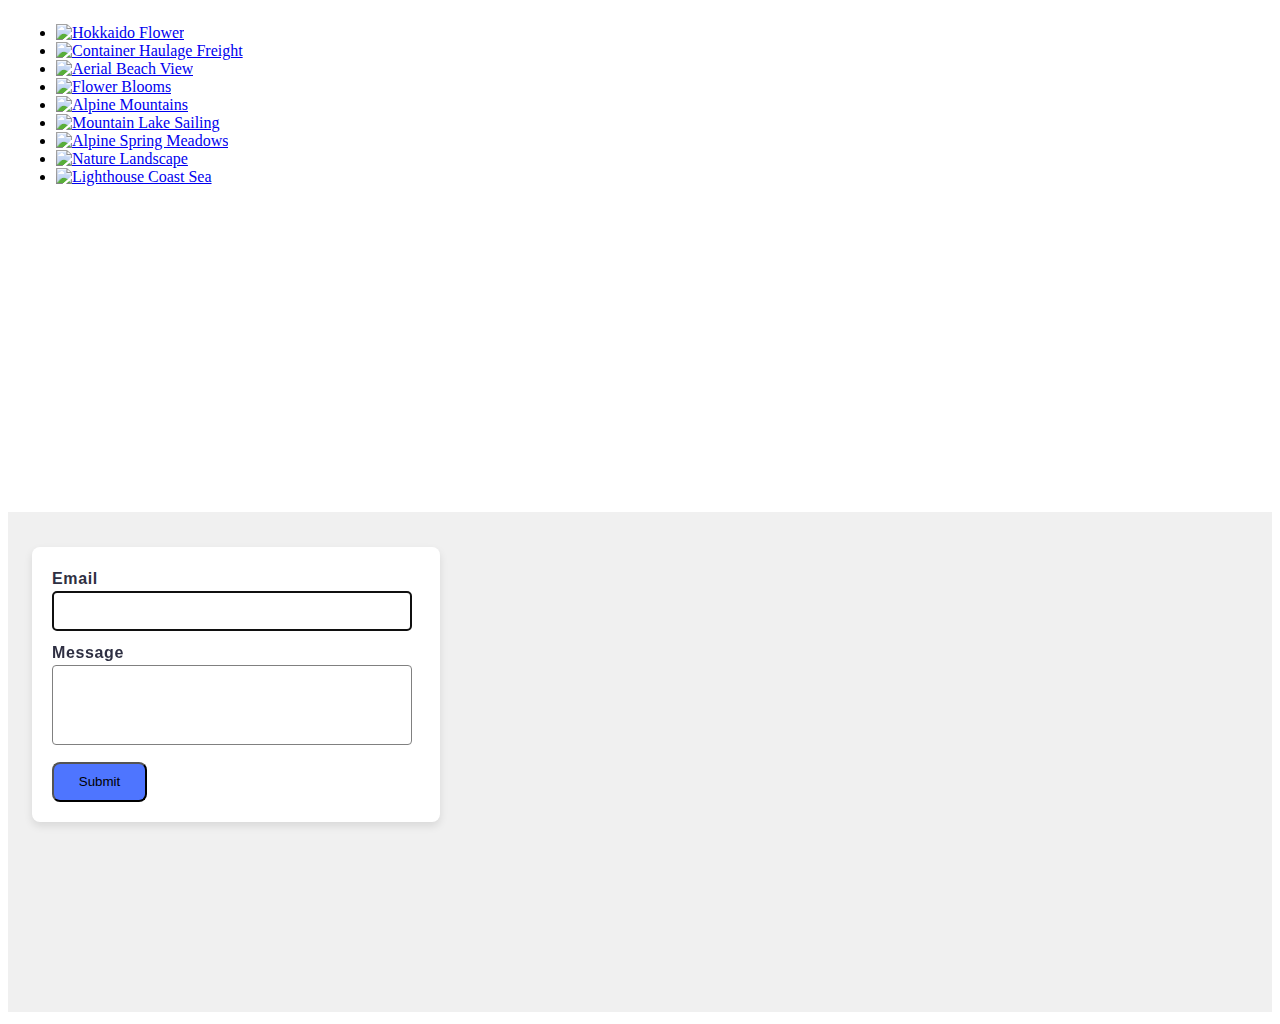
==== src/index.html @ 5eb57d00 "css" ====
<!DOCTYPE html>
<html lang="en">
  <head>
    <meta charset="UTF-8" />
    <link rel="icon" type="image/svg+xml" href="/favicon.svg" />
    <meta name="viewport" content="width=device-width, initial-scale=1.0" />
    <title>Vanilla App Template</title>
    <link rel="stylesheet" href="./css/index.css" />
    <link rel="stylesheet" href="./css/1-gallery.css" />
    <script type="module" src="./js/index.js" defer></script>
    <script type="module" src="./js/1-gallery.js" defer></script>
  </head>

  <body>
    <iframe
      src="1-gallery.html"
      style="width: 100%; height: 500px; border: none"
    ></iframe>

    <iframe
      src="2-form.html"
      style="width: 100%; height: 500px; border: none"
    ></iframe>
  </body>
</html>
---- src/css/index.css ----
@import 'simplelightbox/dist/simple-lightbox.min.css';
---- src/css/1-gallery.css ----
@import 'simplelightbox/dist/simple-lightbox.min.css';
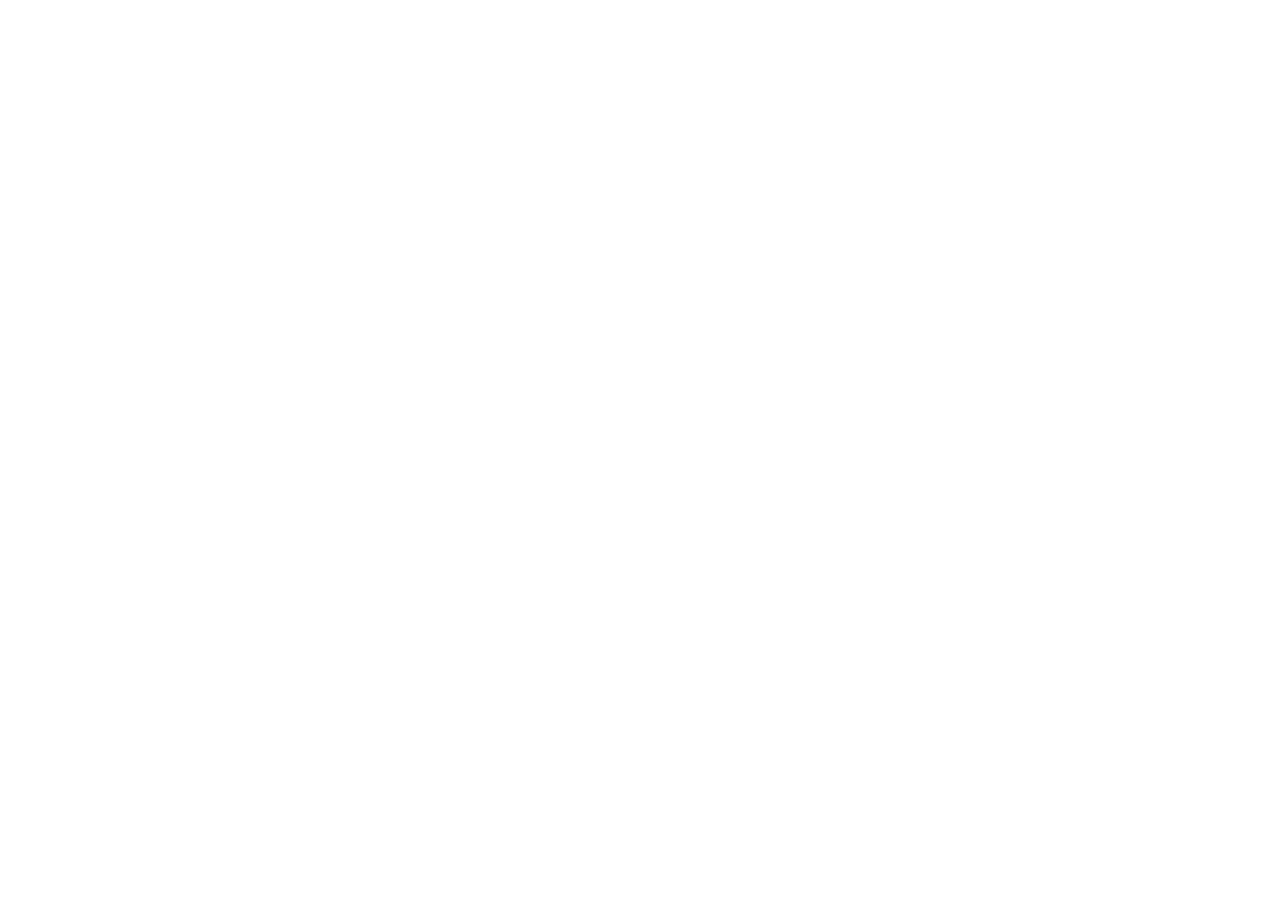
==== commit 75cd9998: "test-1" ====
--- a/src/index.html
+++ b/src/index.html
@@ -12,14 +12,8 @@
   </head>
 
   <body>
-    <iframe
-      src="1-gallery.html"
-      style="width: 100%; height: 500px; border: none"
-    ></iframe>
+    <load src="1-gallery.html" />
 
-    <iframe
-      src="2-form.html"
-      style="width: 100%; height: 500px; border: none"
-    ></iframe>
+    <load src="2-form.html" />
   </body>
 </html>
--- a/src/css/1-gallery.css
+++ b/src/css/1-gallery.css
@@ -1 +1,40 @@
 @import 'simplelightbox/dist/simple-lightbox.min.css';
+
+body {
+  display: flex;
+  justify-content: center;
+  align-items: center;
+  width: 1440px;
+  height: 696px;
+  background: #fff;
+  margin: auto;
+  font-family: 'Arial', sans-serif;
+}
+.gallery {
+  display: grid;
+  grid-template-columns: repeat(3, 1fr);
+  column-gap: 24px;
+  row-gap: 24px;
+  list-style: none;
+  padding: 24px 150px 24px;
+  margin: 0;
+}
+
+.gallery-link {
+  display: block;
+  height: 100%;
+  text-decoration: none;
+  color: inherit;
+}
+.gallery-img {
+  width: 360px;
+  height: 200px;
+  display: block;
+  border-radius: 8px;
+  box-shadow: 0 4px 8px rgba(0, 0, 0, 0.1);
+  transition: transform 0.3s, box-shadow 0.3s;
+}
+.gallery-img:hover {
+  transform: scale(1.05);
+  box-shadow: 0 8px 16px rgba(0, 0, 0, 0.1);
+}
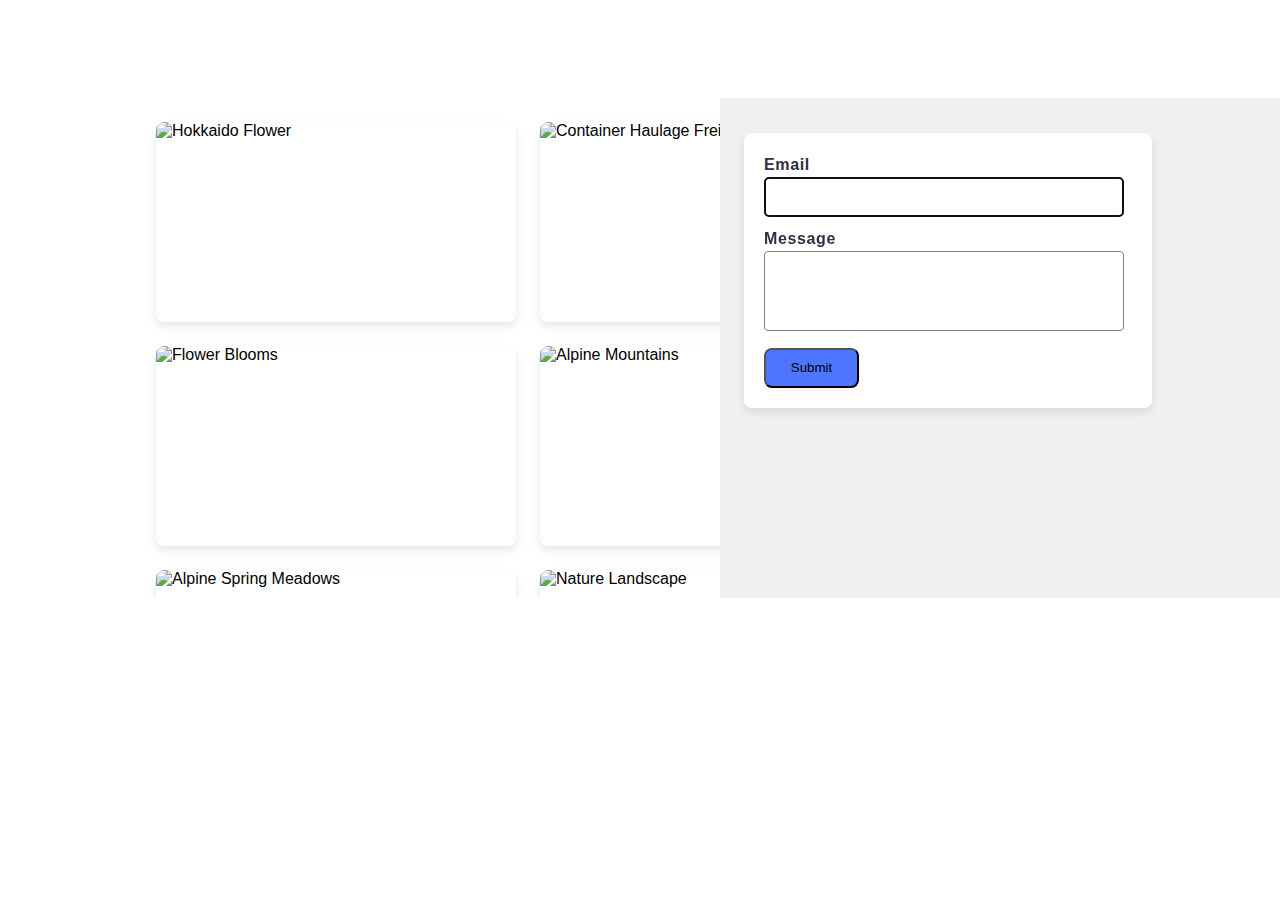
==== commit 45af639f: "test-3" ====
--- a/src/index.html
+++ b/src/index.html
@@ -12,8 +12,16 @@
   </head>
 
   <body>
-    <load src="1-gallery.html" />
+    <iframe
+      src="./1-gallery.html"
+      title="Gallery"
+      style="width: 100%; height: 500px; border: none"
+    ></iframe>
 
-    <load src="2-form.html" />
+    <iframe
+      src="./2-form.html"
+      title="Feedback Form"
+      style="width: 100%; height: 500px; border: none"
+    ></iframe>
   </body>
 </html>
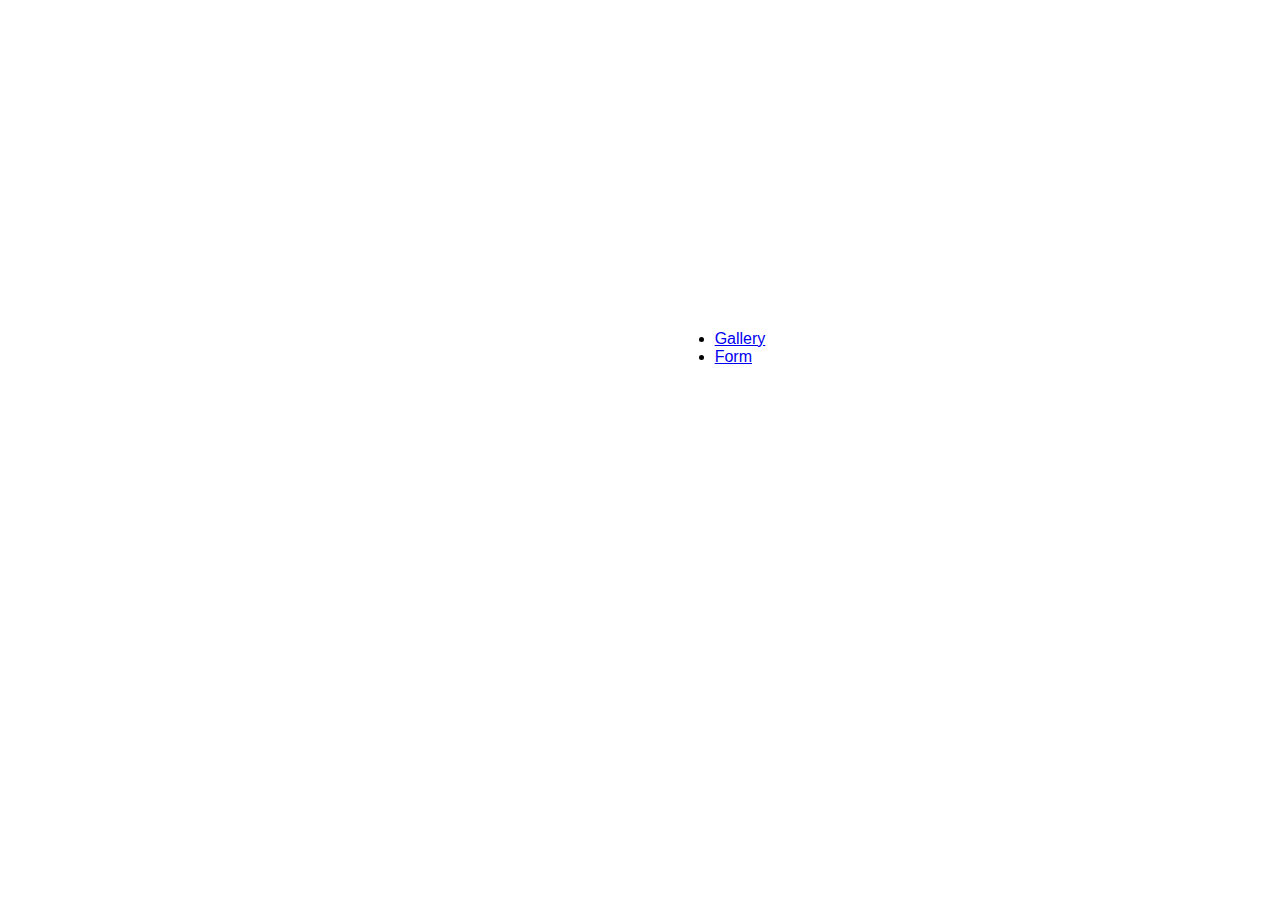
==== commit 25e54b50: "test-4" ====
--- a/src/index.html
+++ b/src/index.html
@@ -12,16 +12,21 @@
   </head>
 
   <body>
-    <iframe
-      src="./1-gallery.html"
-      title="Gallery"
-      style="width: 100%; height: 500px; border: none"
-    ></iframe>
-
-    <iframe
-      src="./2-form.html"
-      title="Feedback Form"
-      style="width: 100%; height: 500px; border: none"
-    ></iframe>
+    <main>
+      <div class="container">
+        <nav class="nav">
+          <ul class="nav-list">
+            <li class="nav-item">
+              <a class="nav-link" href="./1-gallery.html" id="gallery-link"
+                >Gallery</a
+              >
+            </li>
+            <li class="nav-item">
+              <a class="nav-link" href="./2-form.html" id="form-link">Form</a>
+            </li>
+          </ul>
+        </nav>
+      </div>
+    </main>
   </body>
 </html>
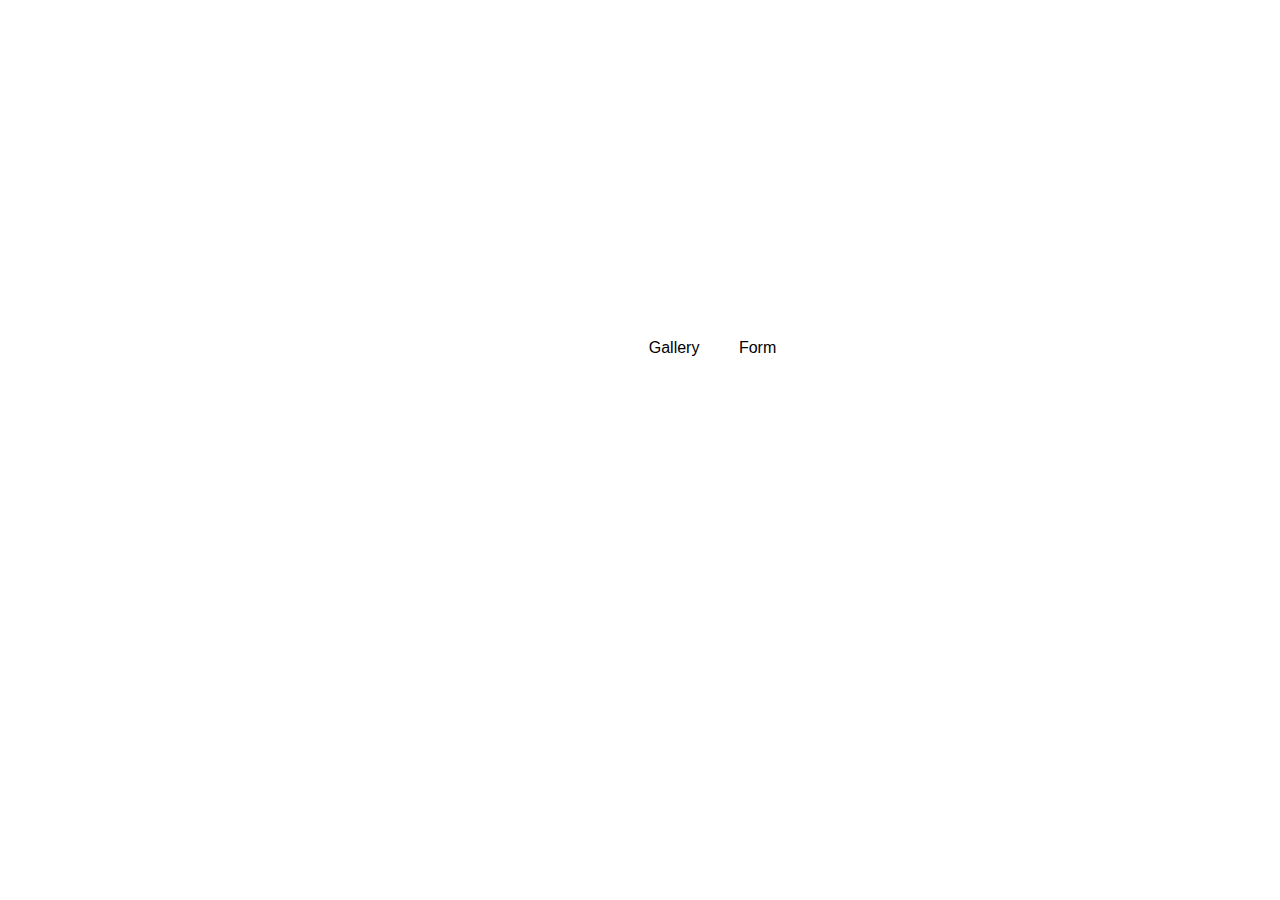
==== commit 55e14077: "go-back" ====
--- a/src/index.html
+++ b/src/index.html
@@ -29,4 +29,13 @@
       </div>
     </main>
   </body>
+  <!-- Додаємо скрипт для динамічного підсвічування -->
+  <script>
+    const currentLocation = window.location.pathname;
+    if (currentLocation.includes('1-gallery.html')) {
+      document.getElementById('gallery-link').classList.add('highlight-act');
+    } else if (currentLocation.includes('2-form.html')) {
+      document.getElementById('form-link').classList.add('highlight-curr');
+    }
+  </script>
 </html>
--- a/src/css/index.css
+++ b/src/css/index.css
@@ -1 +1,33 @@
 @import 'simplelightbox/dist/simple-lightbox.min.css';
+
+/* Загальні стилі */
+.nav-list {
+  list-style-type: none;
+  padding: 0;
+}
+
+.nav-item {
+  display: inline;
+  margin-right: 15px;
+}
+
+.nav-link {
+  text-decoration: none;
+  color: black;
+  font-weight: normal;
+  padding: 5px 10px;
+  transition: background-color 0.3s ease;
+}
+
+/* Стиль для активного елемента */
+.highlight-act {
+  background-color: lightblue; /* Підсвічування активного елемента */
+  font-weight: bold;
+  color: white;
+}
+
+.highlight-curr {
+  background-color: lightgreen; /* Підсвічування поточного елемента */
+  font-weight: bold;
+  color: white;
+}
--- a/src/css/1-gallery.css
+++ b/src/css/1-gallery.css
@@ -38,3 +38,32 @@
   transform: scale(1.05);
   box-shadow: 0 8px 16px rgba(0, 0, 0, 0.1);
 }
+.back-link {
+  position: relative;
+  display: inline-block;
+  padding: 4px 8px;
+  margin-top: 32px;
+  border: 1px solid;
+  border-radius: 8px;
+}
+.back-link::before {
+  content: '';
+  position: absolute;
+  top: 50%;
+  left: 0;
+  width: 16px;
+  height: 16px;
+
+  background-repeat: no-repeat;
+  background-position: center;
+  background-image: url("data:image/svg+xml,%3Csvg xmlns='http://www.w3.org/2000/svg' viewBox='0 0 448 512'%3E%3Cpath d='M438.6 278.6c12.5-12.5 12.5-32.8 0-45.3l-160-160c-12.5-12.5-32.8-12.5-45.3 0s-12.5 32.8 0 45.3L338.8 224 32 224c-17.7 0-32 14.3-32 32s14.3 32 32 32l306.7 0L233.4 393.4c-12.5 12.5-12.5 32.8 0 45.3s32.8 12.5 45.3 0l160-160z'/%3E%3C/svg%3E");
+  transition: 300ms ease-in;
+  transition-property: opacity;
+  opacity: 0;
+  animation: slide 500ms linear infinite alternate-reverse both;
+  animation-play-state: paused;
+}
+.back-link:hover::before {
+  opacity: 1;
+  animation-play-state: running;
+}
